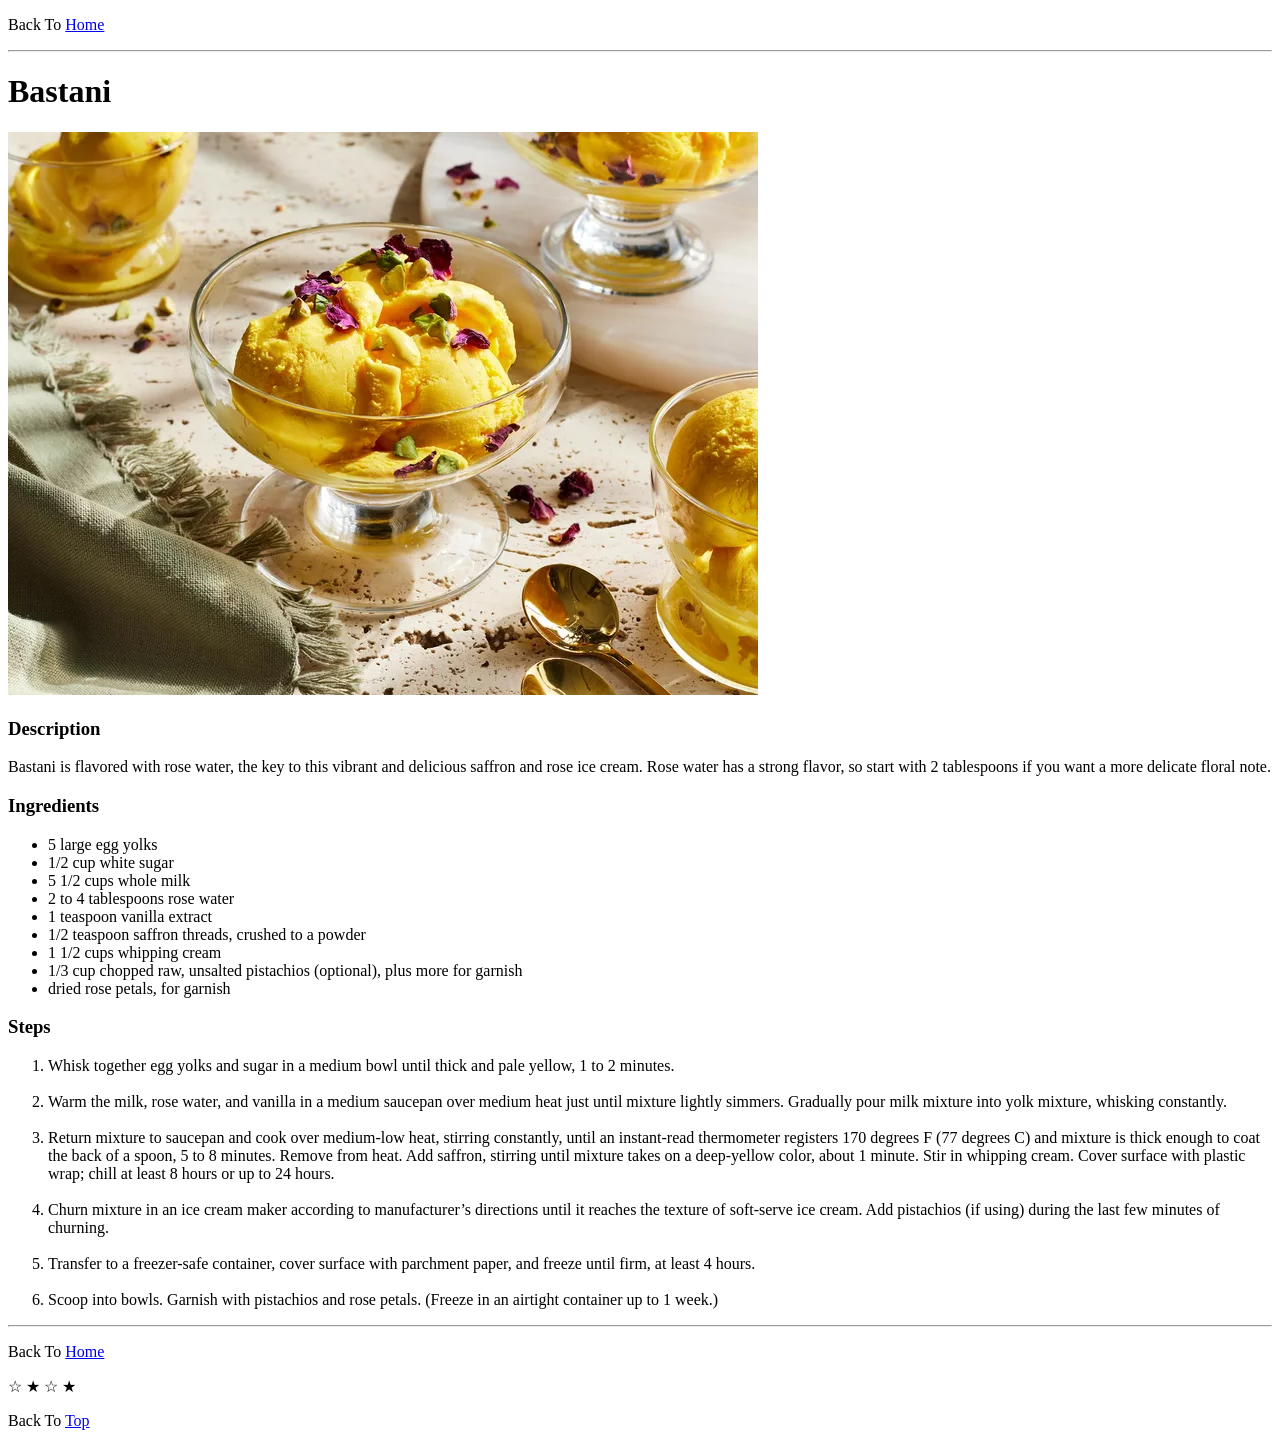
==== recipes/bastani.html @ 74f9c3f5 "added recipes and images" ====
<!DOCTYPE html>
<html lang="en">
<head>
    <meta charset="UTF-8">
    <meta name="viewport" content="width=device-width, initial-scale=1.0">
    <title>Persian Cuisine | Bastani</title>
</head>
<body>
    <p>Back To <a href="../index.html">Home</a></p>
    <hr>
    <h1>Bastani</h1>
    <img src="../images/bastani.webp" alt="picture of bastani">
        <h3>Description</h3>
        <p>Bastani is flavored with rose water, the key to this vibrant and delicious saffron and rose ice cream. Rose water has a strong flavor, so start with 2 tablespoons if you want a more delicate floral note.</p>

        <h3>Ingredients</h3>
        <ul>
            <li>5 large egg yolks</li>
            <li>1/2 cup white sugar</li>
            <li>5 1/2 cups whole milk</li>
            <li>2 to 4 tablespoons rose water</li>
            <li>1 teaspoon vanilla extract</li>
            <li>1/2 teaspoon saffron threads, crushed to a powder</li>
            <li>1 1/2 cups whipping cream</li>
            <li>1/3 cup chopped raw, unsalted pistachios (optional), plus more for garnish</li>
            <li>dried rose petals, for garnish</li>
        </ul>

        <h3>Steps</h3>
        <ol>
            <li>Whisk together egg yolks and sugar in a medium bowl until thick and pale yellow, 1 to 2 minutes.</li>
            <br>
            <li>Warm the milk, rose water, and vanilla in a medium saucepan over medium heat just until mixture lightly simmers. Gradually pour milk mixture into yolk mixture, whisking constantly.</li>
            <br>
            <li>Return mixture to saucepan and cook over medium-low heat, stirring constantly, until an instant-read thermometer registers 170 degrees F (77 degrees C) and mixture is thick enough to coat the back of a spoon, 5 to 8 minutes. Remove from heat. Add saffron, stirring until mixture takes on a deep-yellow color, about 1 minute. Stir in whipping cream. Cover surface with plastic wrap; chill at least 8 hours or up to 24 hours.</li>
            <br>
            <li>Churn mixture in an ice cream maker according to manufacturer’s directions until it reaches the texture of soft-serve ice cream. Add pistachios (if using) during the last few minutes of churning.</li>
            <br>
            <li>Transfer to a freezer-safe container, cover surface with parchment paper, and freeze until firm, at least 4 hours.</li>
            <br>
            <li>Scoop into bowls. Garnish with pistachios and rose petals. (Freeze in an airtight container up to 1 week.)</li>
        </ol>
    <hr>
    <p>Back To <a href="../index.html">Home</a></p> 
    <p>☆ ★ ☆ ★</p>
    <p>Back To <a href="#top">Top</a></p>
</body>
</html>
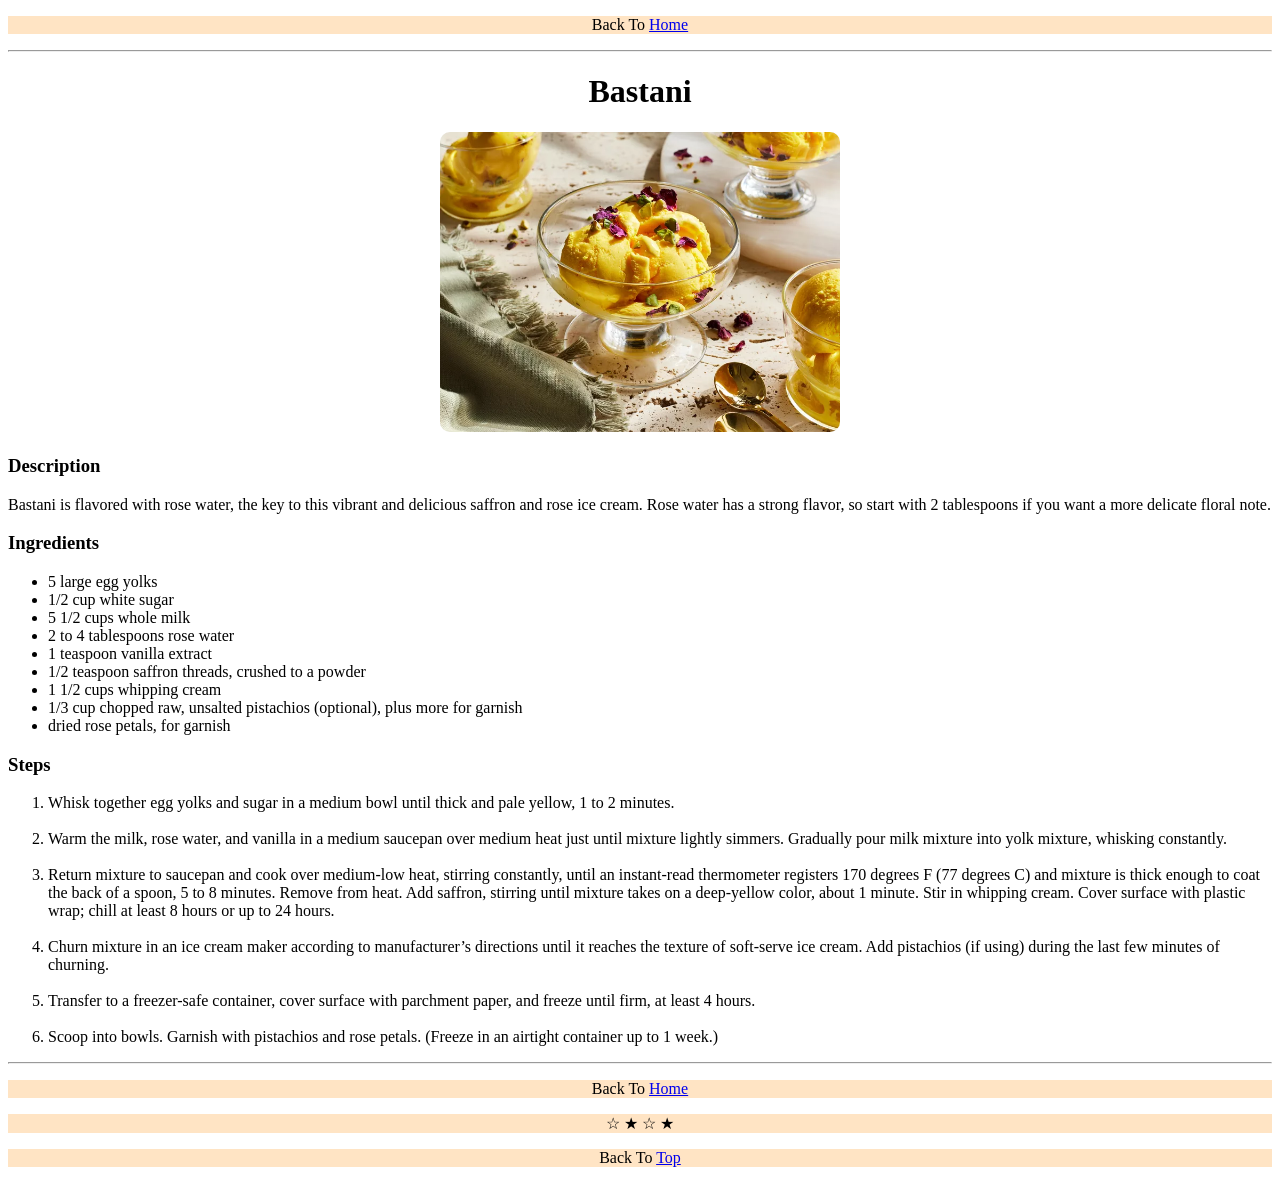
==== commit f466cb6e: "added some basic styling using CSS" ====
--- a/recipes/bastani.html
+++ b/recipes/bastani.html
@@ -4,12 +4,15 @@
     <meta charset="UTF-8">
     <meta name="viewport" content="width=device-width, initial-scale=1.0">
     <title>Persian Cuisine | Bastani</title>
+    <link rel="stylesheet" href="./recipes-styles.css">
 </head>
 <body>
-    <p>Back To <a href="../index.html">Home</a></p>
+    <p class="back-buttons">Back To <a href="../index.html">Home</a></p>
     <hr>
     <h1>Bastani</h1>
-    <img src="../images/bastani.webp" alt="picture of bastani">
+    <div>
+    <img src="../images/bastani.webp" alt="picture of bastani">    
+    </div>
         <h3>Description</h3>
         <p>Bastani is flavored with rose water, the key to this vibrant and delicious saffron and rose ice cream. Rose water has a strong flavor, so start with 2 tablespoons if you want a more delicate floral note.</p>
 
@@ -41,8 +44,8 @@
             <li>Scoop into bowls. Garnish with pistachios and rose petals. (Freeze in an airtight container up to 1 week.)</li>
         </ol>
     <hr>
-    <p>Back To <a href="../index.html">Home</a></p> 
-    <p>☆ ★ ☆ ★</p>
-    <p>Back To <a href="#top">Top</a></p>
+    <p class="back-buttons">Back To <a href="../index.html">Home</a></p> 
+    <p class="back-buttons">☆ ★ ☆ ★</p>
+    <p class="back-buttons">Back To <a href="#top">Top</a></p>
 </body>
 </html>
--- a/recipes/recipes-styles.css
+++ b/recipes/recipes-styles.css
@@ -0,0 +1,18 @@
+h1 {
+    text-align: center;
+}
+
+div {
+    text-align: center;
+}
+
+img {
+    width: 400px;
+    height: auto;
+    border-radius: 10px ;
+}
+
+.back-buttons {
+    background-color: bisque;
+    text-align: center;
+}
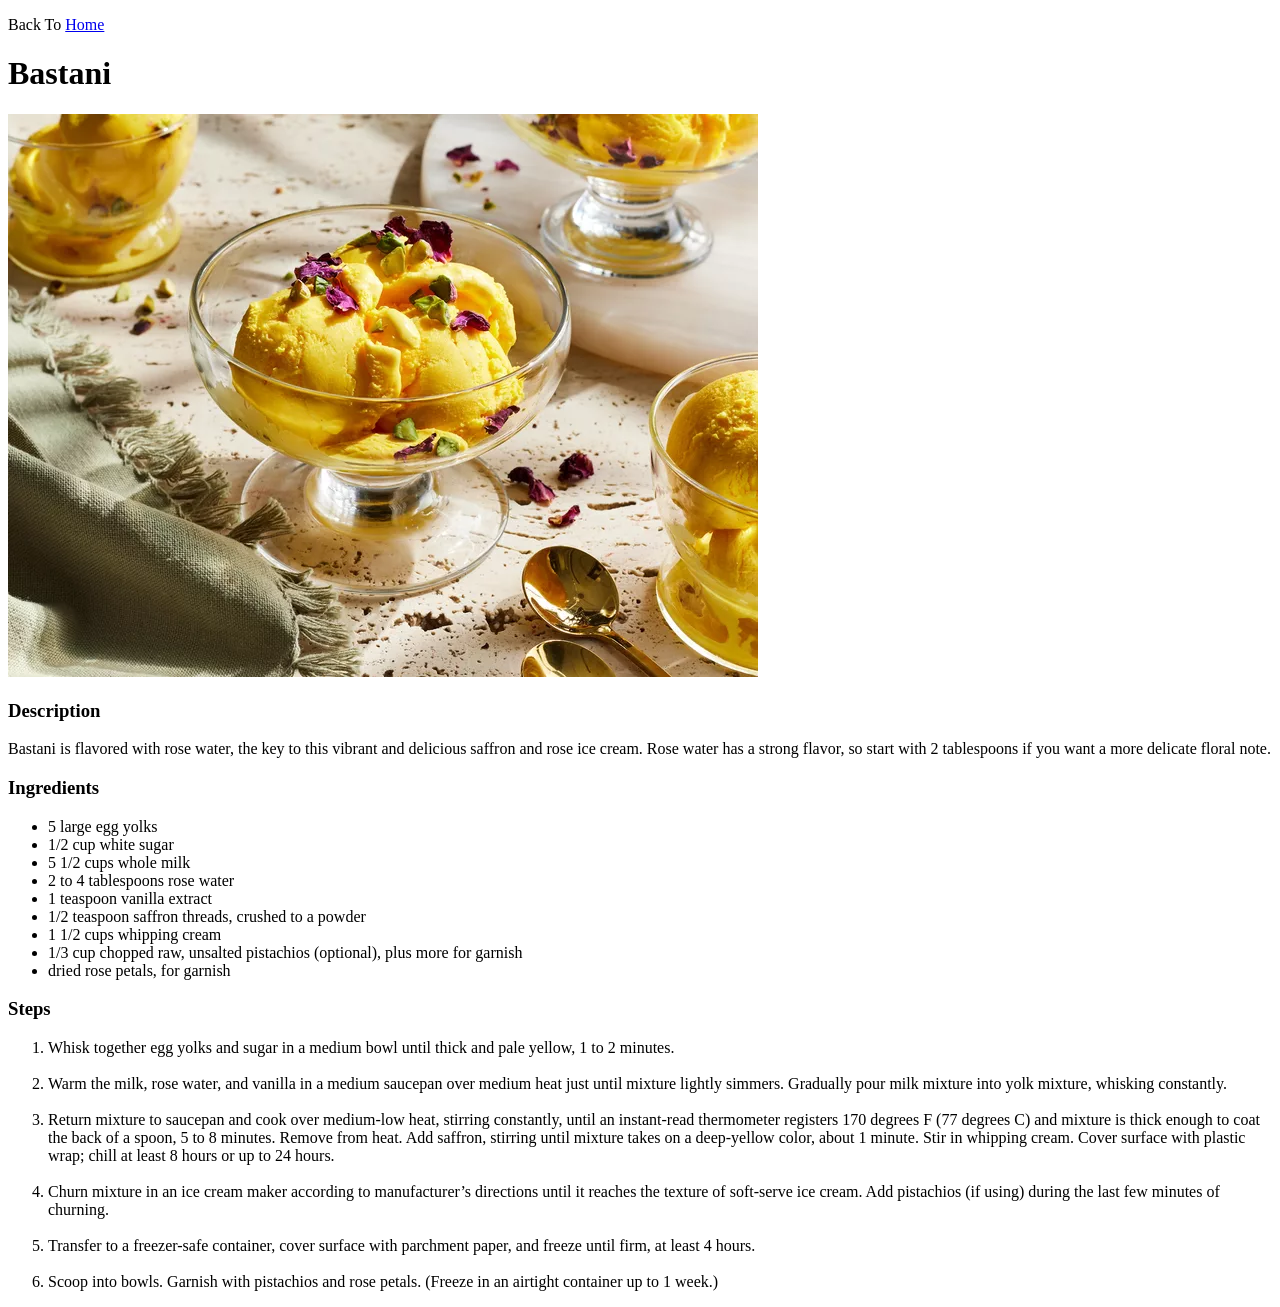
==== commit 11102d18: "feat: add homepage and initial recipe pages This commit adds the homepage HTML file (`index.html`) a" ====
--- a/recipes/bastani.html
+++ b/recipes/bastani.html
@@ -4,15 +4,11 @@
     <meta charset="UTF-8">
     <meta name="viewport" content="width=device-width, initial-scale=1.0">
     <title>Persian Cuisine | Bastani</title>
-    <link rel="stylesheet" href="./recipes-styles.css">
 </head>
 <body>
-    <p class="back-buttons">Back To <a href="../index.html">Home</a></p>
-    <hr>
+    <p>Back To <a href="../index.html">Home</a></p>
     <h1>Bastani</h1>
-    <div>
     <img src="../images/bastani.webp" alt="picture of bastani">    
-    </div>
         <h3>Description</h3>
         <p>Bastani is flavored with rose water, the key to this vibrant and delicious saffron and rose ice cream. Rose water has a strong flavor, so start with 2 tablespoons if you want a more delicate floral note.</p>
 
@@ -43,9 +39,5 @@
             <br>
             <li>Scoop into bowls. Garnish with pistachios and rose petals. (Freeze in an airtight container up to 1 week.)</li>
         </ol>
-    <hr>
-    <p class="back-buttons">Back To <a href="../index.html">Home</a></p> 
-    <p class="back-buttons">☆ ★ ☆ ★</p>
-    <p class="back-buttons">Back To <a href="#top">Top</a></p>
 </body>
 </html>
